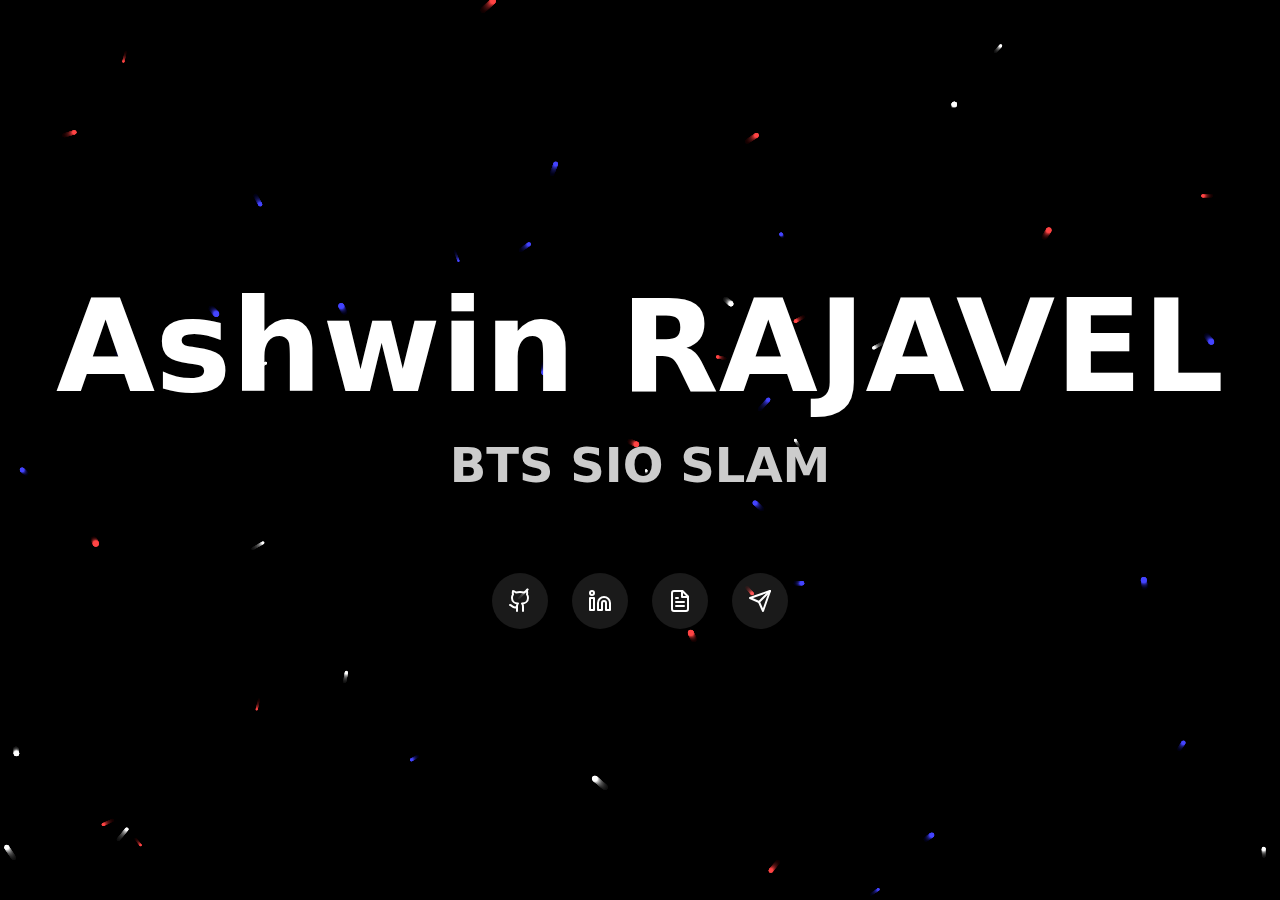
==== index.html @ 0e5405fe "test" ====
<!DOCTYPE html>
<html lang="fr">
  <head>
    <meta charset="UTF-8" />
    <meta name="viewport" content="width=device-width, initial-scale=1.0" />
    <title>Ashwin RAJAVEL - Portfolio</title>
    <link rel="stylesheet" href="portfAshstyle.css">
  </head>
  <body>
    <canvas id="particleCanvas"></canvas>
    
    <main class="content">
      <h1>Ashwin RAJAVEL</h1>
      <h2>BTS SIO SLAM</h2>
      
      <div class="social-icons">
        <a href="https://github.com/winashr" target="_blank" rel="noopener noreferrer" class="social-icon" data-tooltip="GitHub">
          <svg xmlns="http://www.w3.org/2000/svg" width="24" height="24" viewBox="0 0 24 24" fill="none" stroke="currentColor" stroke-width="2" stroke-linecap="round" stroke-linejoin="round"><path d="M15 22v-4a4.8 4.8 0 0 0-1-3.5c3 0 6-2 6-5.5.08-1.25-.27-2.48-1-3.5.28-1.15.28-2.35 0-3.5 0 0-1 0-3 1.5-2.64-.5-5.36-.5-8 0C6 2 5 2 5 2c-.3 1.15-.3 2.35 0 3.5A5.403 5.403 0 0 0 4 9c0 3.5 3 5.5 6 5.5-.39.49-.68 1.05-.85 1.65-.17.6-.22 1.23-.15 1.85v4"/><path d="M9 18c-4.51 2-5-2-7-2"/></svg>
        </a>
        <a href="https://linkedin.com/in/ashwinrajavel" target="_blank" rel="noopener noreferrer" class="social-icon" data-tooltip="LinkedIn">
          <svg xmlns="http://www.w3.org/2000/svg" width="24" height="24" viewBox="0 0 24 24" fill="none" stroke="currentColor" stroke-width="2" stroke-linecap="round" stroke-linejoin="round"><path d="M16 8a6 6 0 0 1 6 6v7h-4v-7a2 2 0 0 0-2-2 2 2 0 0 0-2 2v7h-4v-7a6 6 0 0 1 6-6z"/><rect width="4" height="12" x="2" y="9"/><circle cx="4" cy="4" r="2"/></svg>
        <a href="/resume.pd" target="_blank" rel="noopener noreferrer" class="social-icon" data-tooltip="Resume">
          <svg xmlns="http://www.w3.org/2000/svg" width="24" height="24" viewBox="0 0 24 24" fill="none" stroke="currentColor" stroke-width="2" stroke-linecap="round" stroke-linejoin="round"><path d="M14.5 2H6a2 2 0 0 0-2 2v16a2 2 0 0 0 2 2h12a2 2 0 0 0 2-2V7.5L14.5 2z"/><polyline points="14 2 14 8 20 8"/><line x1="16" x2="8" y1="13" y2="13"/><line x1="16" x2="8" y1="17" y2="17"/><line x1="10" x2="8" y1="9" y2="9"/></svg>
        </a>
        <a href="mailto:ashwinproacc@gmail.com" class="social-icon" data-tooltip="Email">
          <svg xmlns="http://www.w3.org/2000/svg" width="24" height="24" viewBox="0 0 24 24" fill="none" stroke="currentColor" stroke-width="2" stroke-linecap="round" stroke-linejoin="round"><path d="M22 2L11 13"/><path d="M22 2L15 22L11 13L2 9L22 2z"/></svg>
        </a>
      </div>
    </main>

    <script src="portfAshscript.js"></script>
  </body>
</html>
---- portfAshstyle.css ----
* {
    margin: 0;
    padding: 0;
    box-sizing: border-box;
  }
  
  body {
    font-family: system-ui, -apple-system, BlinkMacSystemFont, 'Segoe UI', Roboto, Oxygen, Ubuntu, Cantarell, 'Open Sans', 'Helvetica Neue', sans-serif;
    background-color: black;
    color: white;
    min-height: 100vh;
    overflow: hidden;
  }
  
  #particleCanvas {
    position: fixed;
    top: 0;
    left: 0;
    width: 100%;
    height: 100%;
    z-index: 0;
  }
  
  .content {
    position: relative;
    z-index: 1;
    min-height: 100vh;
    display: flex;
    flex-direction: column;
    align-items: center;
    justify-content: center;
    padding: 1rem;
  }
  
  h1 {
    font-size: clamp(3rem, 10vw, 8rem);
    font-weight: bold;
    margin-bottom: 1rem;
    text-align: center;
  }
  
  h2 {
    font-size: clamp(1.5rem, 5vw, 3rem);
    color: #ccc;
    margin-bottom: 3rem;
    text-align: center;
  }
  
  .social-icons {
    display: flex;
    gap: 1.5rem;
    margin-top: 2rem;
  }
  
  .social-icon {
    padding: 1rem;
    background-color: rgba(255, 255, 255, 0.1);
    border-radius: 50%;
    color: white;
    transition: all 0.3s ease;
    display: flex;
    align-items: center;
    justify-content: center;
    position: relative;
  }
  
  .social-icon:hover {
    background-color: rgba(255, 255, 255, 0.2);
    transform: scale(1.1);
  }
  
  /* Tooltip styles */
  .social-icon::after {
    content: attr(data-tooltip);
    position: absolute;
    bottom: -2.5rem;
    left: 50%;
    transform: translateX(-50%);
    padding: 0.3rem 0.7rem;
    background-color: rgba(255, 255, 255, 0.9);
    color: black;
    border-radius: 100px;
    font-size: 0.7rem;
    white-space: nowrap;
    opacity: 0;
    visibility: hidden;
    transition: all 0.3s ease;
  }
  
  .social-icon:hover::after {
    opacity: 1;
    visibility: visible;
    bottom: -2rem;
  }
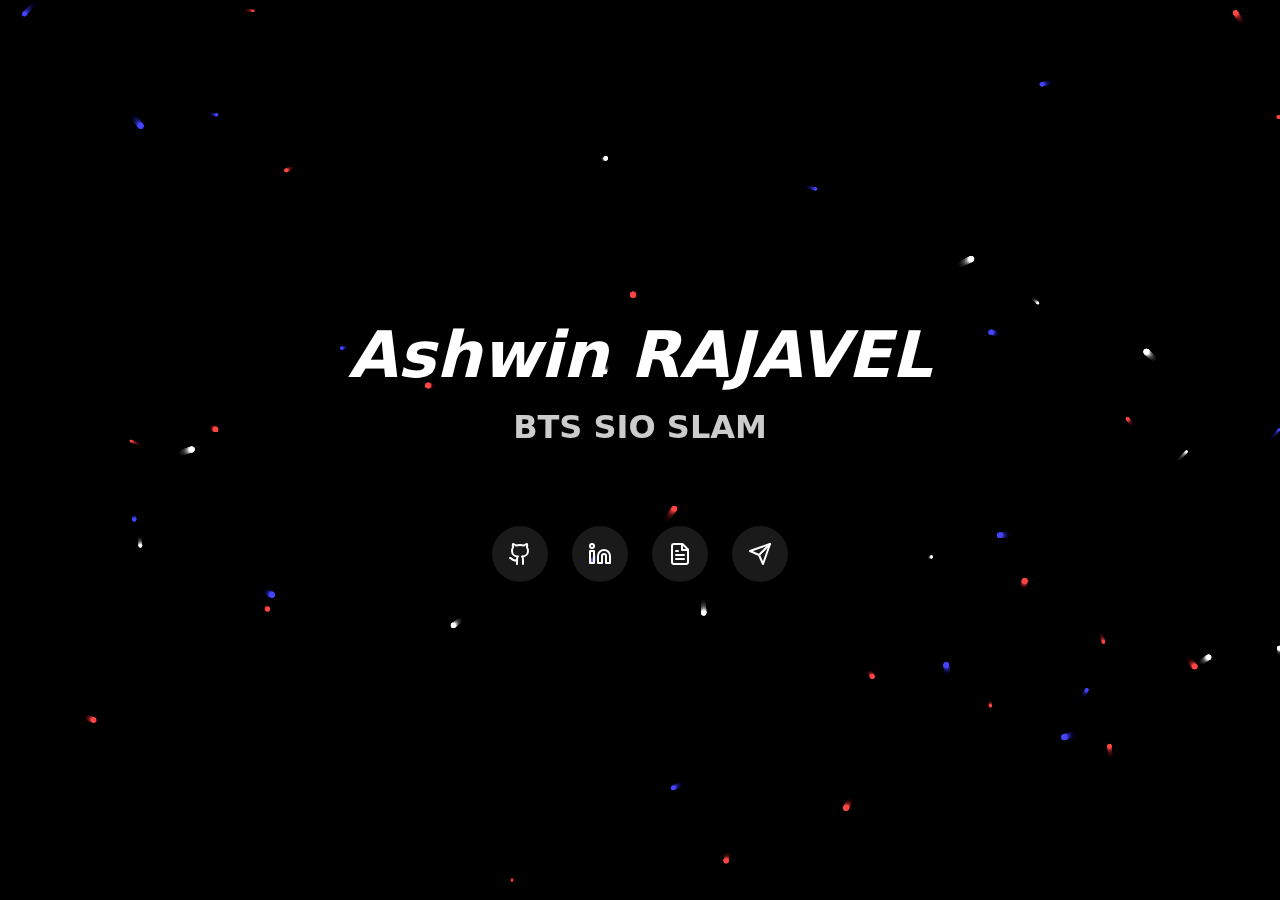
==== commit 09efb0cd: "test" ====
--- a/index.html
+++ b/index.html
@@ -3,7 +3,7 @@
   <head>
     <meta charset="UTF-8" />
     <meta name="viewport" content="width=device-width, initial-scale=1.0" />
-    <title>Ashwin RAJAVEL - Portfolio</title>
+    <title>Ashwin RAJAVEL-Portfolio</title>
     <link rel="stylesheet" href="portfAshstyle.css">
   </head>
   <body>
--- a/portfAshstyle.css
+++ b/portfAshstyle.css
@@ -33,14 +33,14 @@
   }
   
   h1 {
-    font-size: clamp(3rem, 10vw, 8rem);
-    font-weight: bold;
+    font-size: clamp(1.5rem, 7vw, 4rem);
+    font-style: italic;
     margin-bottom: 1rem;
     text-align: center;
   }
   
   h2 {
-    font-size: clamp(1.5rem, 5vw, 3rem);
+    font-size: clamp(1rem, 4vw, 2rem);
     color: #ccc;
     margin-bottom: 3rem;
     text-align: center;
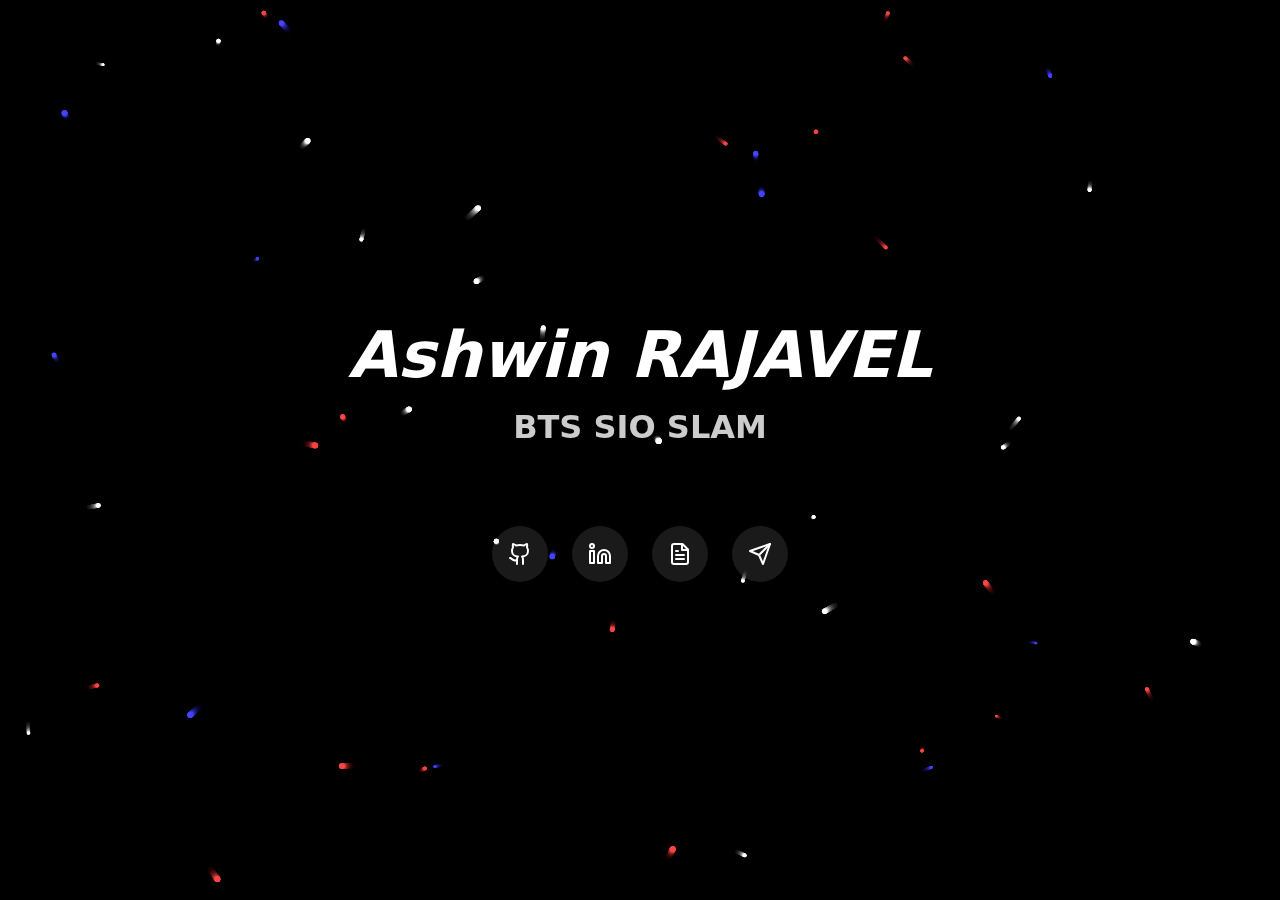
==== commit a23ae0af: "ajout du cv en version censuré" ====
--- a/index.html
+++ b/index.html
@@ -3,7 +3,7 @@
   <head>
     <meta charset="UTF-8" />
     <meta name="viewport" content="width=device-width, initial-scale=1.0" />
-    <title>Ashwin RAJAVEL-Portfolio</title>
+    <title>Ashwin RAJAVELgi-Portfolio</title>
     <link rel="stylesheet" href="portfAshstyle.css">
   </head>
   <body>
@@ -19,7 +19,7 @@
         </a>
         <a href="https://linkedin.com/in/ashwinrajavel" target="_blank" rel="noopener noreferrer" class="social-icon" data-tooltip="LinkedIn">
           <svg xmlns="http://www.w3.org/2000/svg" width="24" height="24" viewBox="0 0 24 24" fill="none" stroke="currentColor" stroke-width="2" stroke-linecap="round" stroke-linejoin="round"><path d="M16 8a6 6 0 0 1 6 6v7h-4v-7a2 2 0 0 0-2-2 2 2 0 0 0-2 2v7h-4v-7a6 6 0 0 1 6-6z"/><rect width="4" height="12" x="2" y="9"/><circle cx="4" cy="4" r="2"/></svg>
-        <a href="/resume.pd" target="_blank" rel="noopener noreferrer" class="social-icon" data-tooltip="Resume">
+        <a href="/images/CV ASHWIN (4).pdf" target="_blank" rel="noopener noreferrer" class="social-icon" data-tooltip="Resume">
           <svg xmlns="http://www.w3.org/2000/svg" width="24" height="24" viewBox="0 0 24 24" fill="none" stroke="currentColor" stroke-width="2" stroke-linecap="round" stroke-linejoin="round"><path d="M14.5 2H6a2 2 0 0 0-2 2v16a2 2 0 0 0 2 2h12a2 2 0 0 0 2-2V7.5L14.5 2z"/><polyline points="14 2 14 8 20 8"/><line x1="16" x2="8" y1="13" y2="13"/><line x1="16" x2="8" y1="17" y2="17"/><line x1="10" x2="8" y1="9" y2="9"/></svg>
         </a>
         <a href="mailto:ashwinproacc@gmail.com" class="social-icon" data-tooltip="Email">
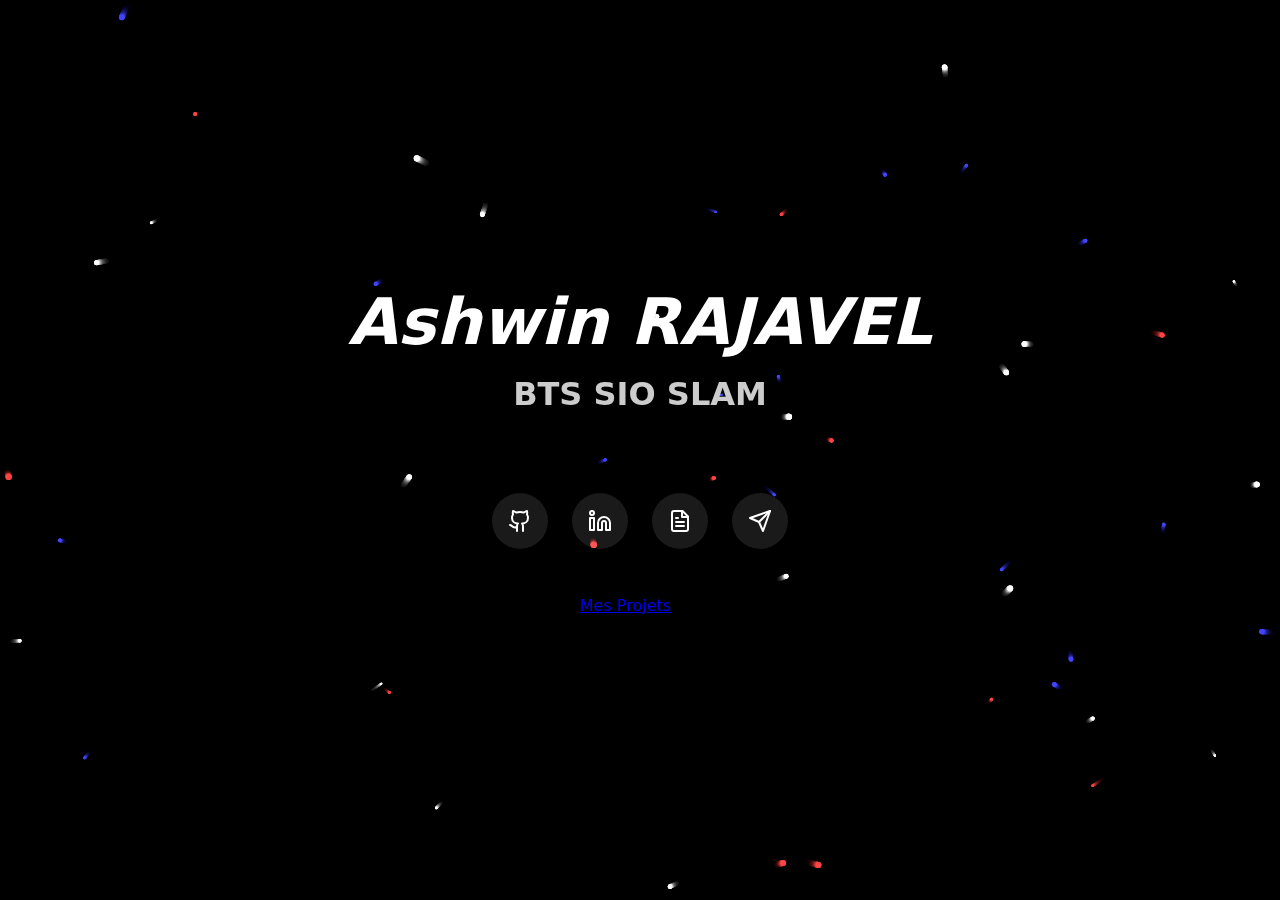
==== commit 37f01c62: "ajout de la section des meilleurs projets / et projets en cours" ====
--- a/index.html
+++ b/index.html
@@ -3,7 +3,7 @@
   <head>
     <meta charset="UTF-8" />
     <meta name="viewport" content="width=device-width, initial-scale=1.0" />
-    <title>Ashwin RAJAVELgi-Portfolio</title>
+    <title>Ashwin RAJAVEL-Portfolio</title>
     <link rel="stylesheet" href="portfAshstyle.css">
   </head>
   <body>
@@ -19,13 +19,19 @@
         </a>
         <a href="https://linkedin.com/in/ashwinrajavel" target="_blank" rel="noopener noreferrer" class="social-icon" data-tooltip="LinkedIn">
           <svg xmlns="http://www.w3.org/2000/svg" width="24" height="24" viewBox="0 0 24 24" fill="none" stroke="currentColor" stroke-width="2" stroke-linecap="round" stroke-linejoin="round"><path d="M16 8a6 6 0 0 1 6 6v7h-4v-7a2 2 0 0 0-2-2 2 2 0 0 0-2 2v7h-4v-7a6 6 0 0 1 6-6z"/><rect width="4" height="12" x="2" y="9"/><circle cx="4" cy="4" r="2"/></svg>
-        <a href="/images/CV ASHWIN (4).pdf" target="_blank" rel="noopener noreferrer" class="social-icon" data-tooltip="Resume">
+        <a href="cvAshwin.pdf" target="_blank" rel="noopener noreferrer" class="social-icon" data-tooltip="Resume">
           <svg xmlns="http://www.w3.org/2000/svg" width="24" height="24" viewBox="0 0 24 24" fill="none" stroke="currentColor" stroke-width="2" stroke-linecap="round" stroke-linejoin="round"><path d="M14.5 2H6a2 2 0 0 0-2 2v16a2 2 0 0 0 2 2h12a2 2 0 0 0 2-2V7.5L14.5 2z"/><polyline points="14 2 14 8 20 8"/><line x1="16" x2="8" y1="13" y2="13"/><line x1="16" x2="8" y1="17" y2="17"/><line x1="10" x2="8" y1="9" y2="9"/></svg>
         </a>
         <a href="mailto:ashwinproacc@gmail.com" class="social-icon" data-tooltip="Email">
           <svg xmlns="http://www.w3.org/2000/svg" width="24" height="24" viewBox="0 0 24 24" fill="none" stroke="currentColor" stroke-width="2" stroke-linecap="round" stroke-linejoin="round"><path d="M22 2L11 13"/><path d="M22 2L15 22L11 13L2 9L22 2z"/></svg>
         </a>
       </div>
+      <br>
+      <br>
+      <div class="myprojects">
+        <a href="portAshprojets.html" target="_blank" rel="noopener noreferrer" class="projects-link">Mes Projets</a>
+        <svg xmlns="http://www.w3.org/2000/svg" width="24" height="24" viewBox="0 0 24 24" fill="none" stroke="currentColor" stroke-width="2" stroke-linecap="round" stroke-linejoin="round">/></svg>
+      </div>
     </main>
 
     <script src="portfAshscript.js"></script>
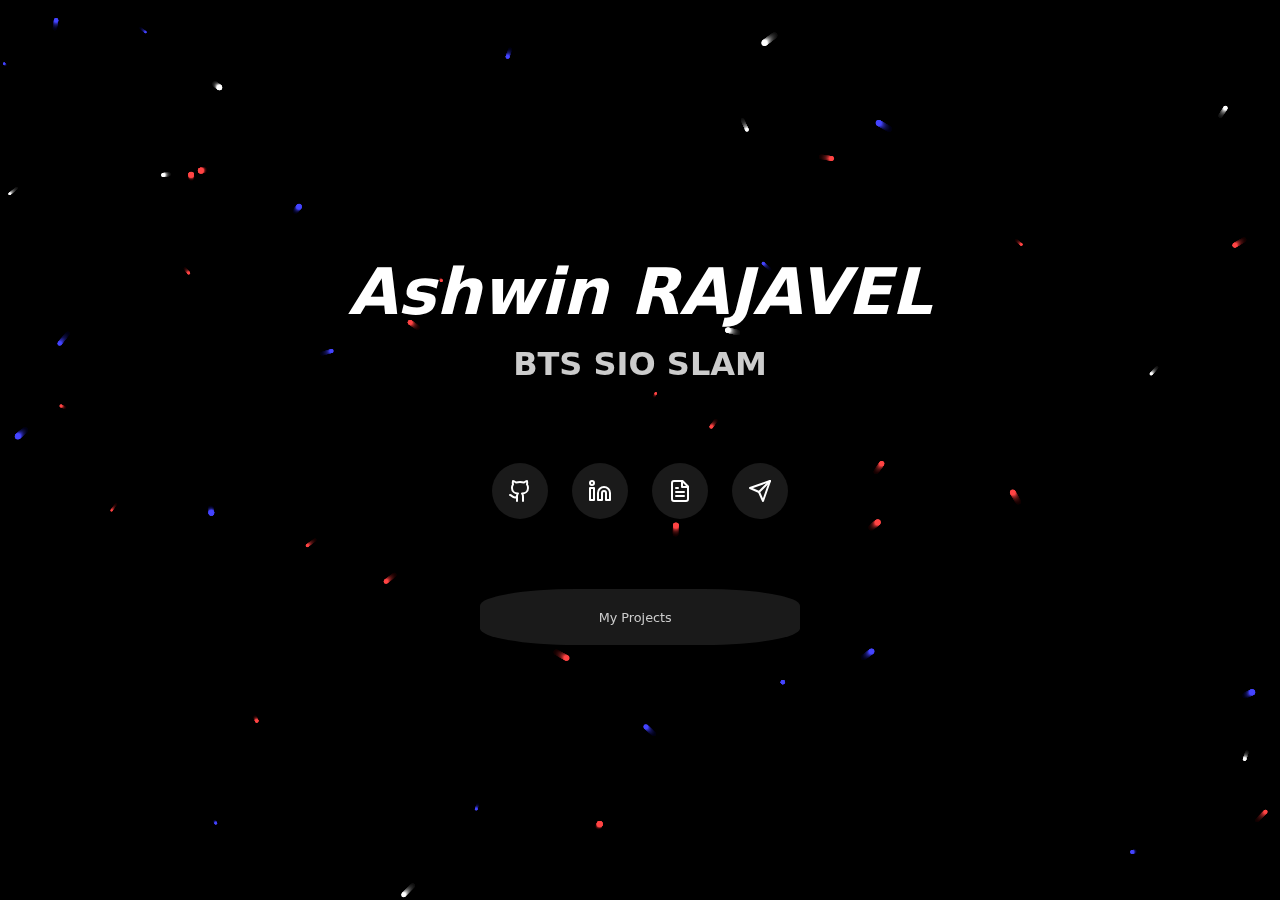
==== commit 39ef36a6: "ajout du css et du js" ====
--- a/index.html
+++ b/index.html
@@ -29,7 +29,7 @@
       <br>
       <br>
       <div class="myprojects">
-        <a href="portAshprojets.html" target="_blank" rel="noopener noreferrer" class="projects-link">Mes Projets</a>
+        <a href="portAshprojets.html" target="_blank" rel="noopener noreferrer" class="projects-link"><p>My Projects</p></a>
         <svg xmlns="http://www.w3.org/2000/svg" width="24" height="24" viewBox="0 0 24 24" fill="none" stroke="currentColor" stroke-width="2" stroke-linecap="round" stroke-linejoin="round">/></svg>
       </div>
     </main>
--- a/portfAshstyle.css
+++ b/portfAshstyle.css
@@ -91,4 +91,33 @@
     opacity: 1;
     visibility: visible;
     bottom: -2rem;
+  }
+
+  .myprojects {
+    display: flex;
+    gap: 1.5rem;
+    margin-top: 2rem;
+    padding: 1rem;
+    background-color: rgba(255, 255, 255, 0.1);
+    border-radius: 30%;
+    color: white;
+    transition: all 0.3s ease;
+    display: flex;
+    align-items: center;
+    justify-content: center;
+    position: relative;
+  }
+
+  .projects-link {
+    text-decoration: none;
+    color: white;
+    font-size: 0.9rem;
+    text-align: center;
+    padding: 0.1rem 4rem;
+  }
+
+  .projects-link p {
+    font-size: 0.8rem;
+    color: #ccc;
+    margin-left:2.4rem;
   }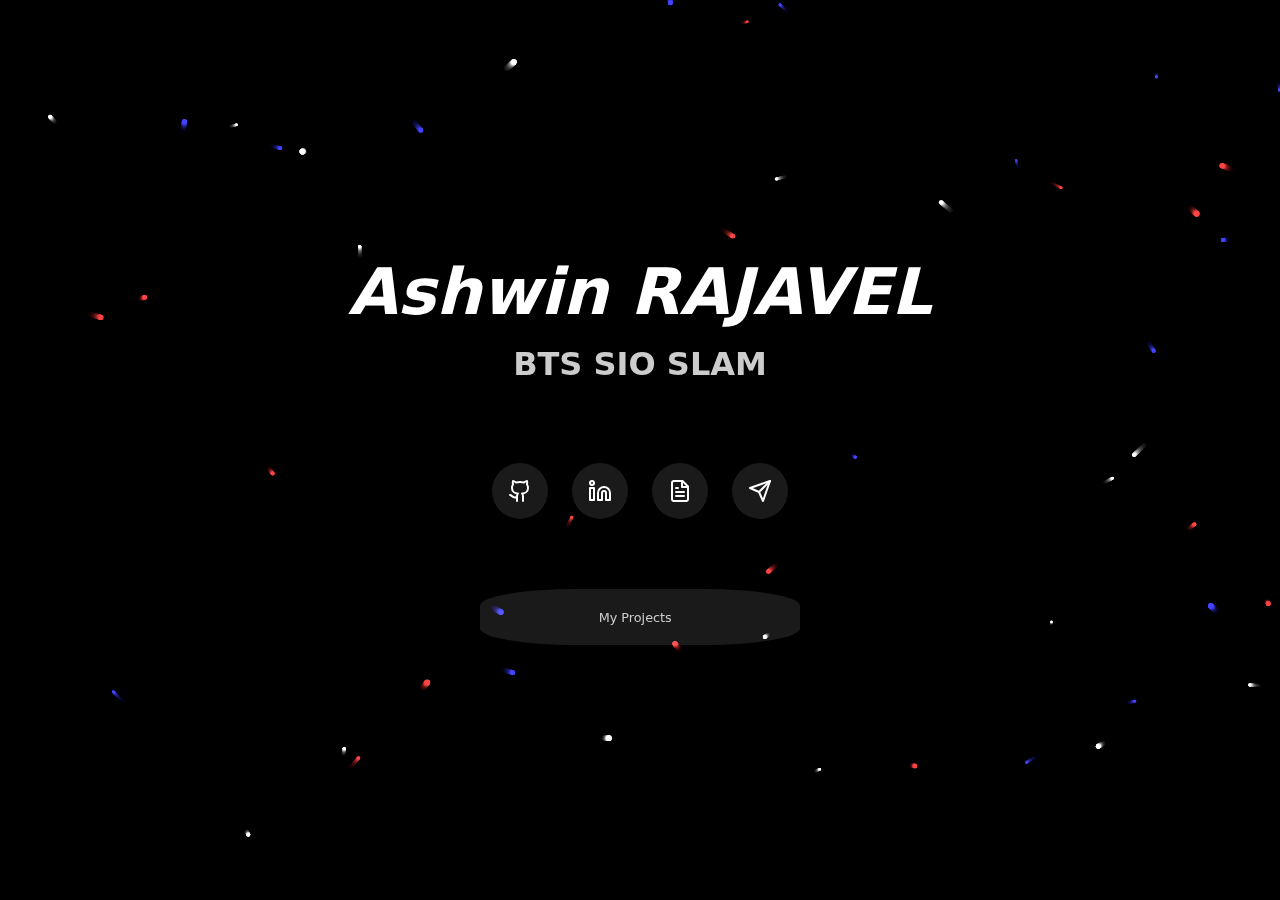
==== commit 69f20549: "Modif final du portfolio" ====
--- a/index.html
+++ b/index.html
@@ -29,7 +29,7 @@
       <br>
       <br>
       <div class="myprojects">
-        <a href="portAshprojets.html" target="_blank" rel="noopener noreferrer" class="projects-link"><p>My Projects</p></a>
+        <a href="/mesProjets/portAshprojets.html" target="_blank" rel="noopener noreferrer" class="projects-link"><p>My Projects</p></a>
         <svg xmlns="http://www.w3.org/2000/svg" width="24" height="24" viewBox="0 0 24 24" fill="none" stroke="currentColor" stroke-width="2" stroke-linecap="round" stroke-linejoin="round">/></svg>
       </div>
     </main>
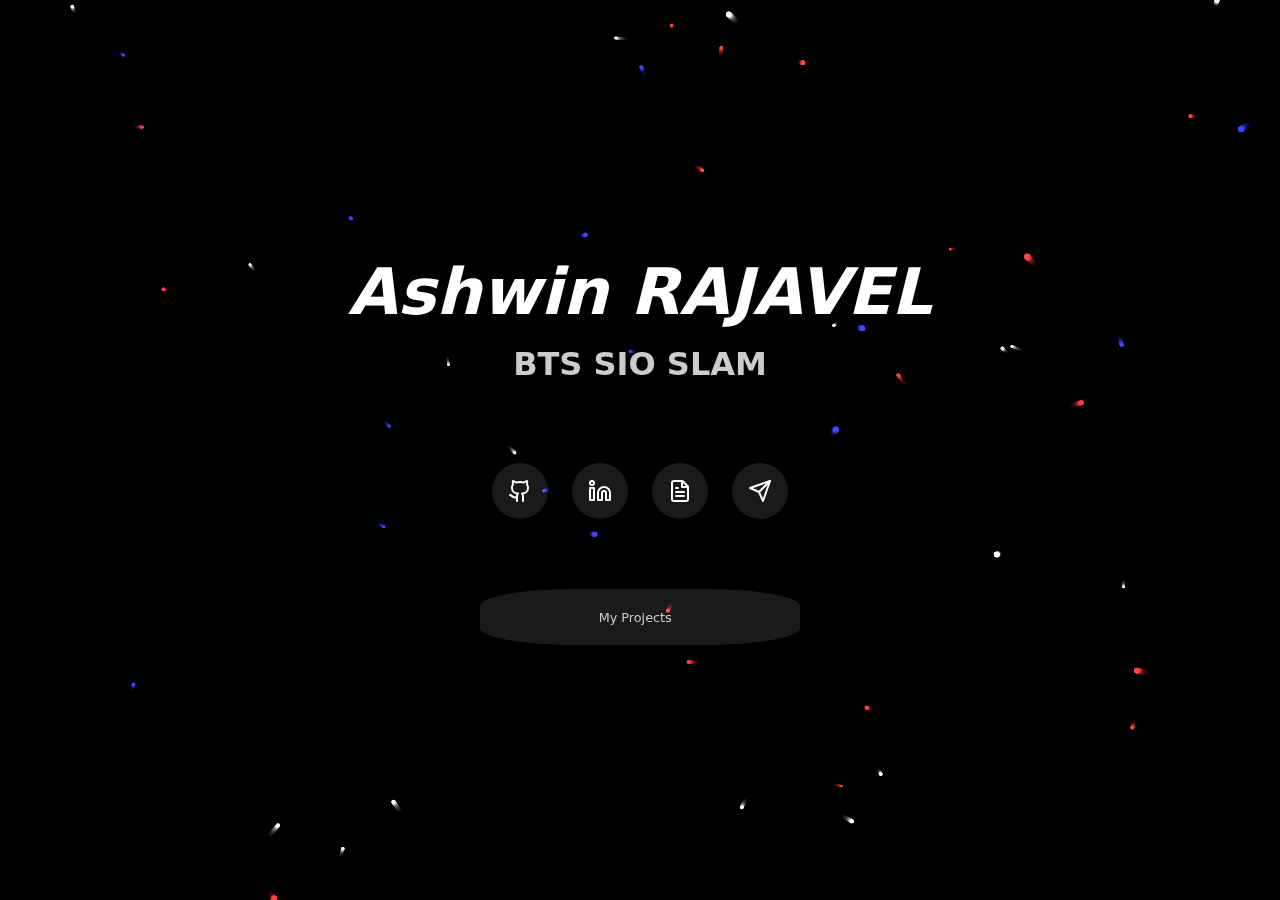
==== commit 269dc409: "test" ====
--- a/index.html
+++ b/index.html
@@ -29,7 +29,7 @@
       <br>
       <br>
       <div class="myprojects">
-        <a href="/mesProjets/portAshprojets.html" target="_blank" rel="noopener noreferrer" class="projects-link"><p>My Projects</p></a>
+        <a href="/mesProjets/index.html" target="_blank" rel="noopener noreferrer" class="projects-link"><p>My Projects</p></a>
         <svg xmlns="http://www.w3.org/2000/svg" width="24" height="24" viewBox="0 0 24 24" fill="none" stroke="currentColor" stroke-width="2" stroke-linecap="round" stroke-linejoin="round">/></svg>
       </div>
     </main>
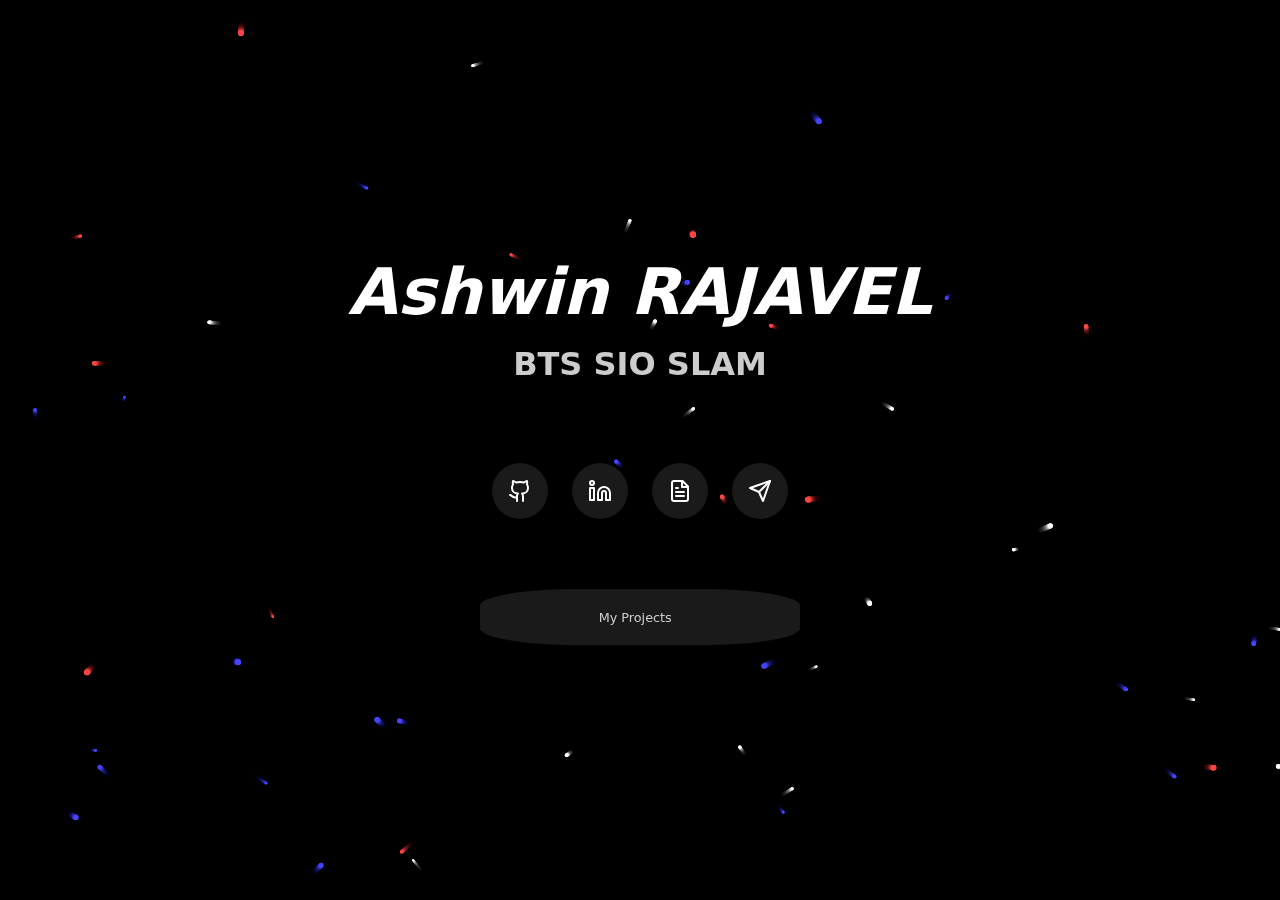
==== commit 4cae4b00: "Fin du test" ====
--- a/index.html
+++ b/index.html
@@ -29,7 +29,7 @@
       <br>
       <br>
       <div class="myprojects">
-        <a href="/mesProjets/index.html" target="_blank" rel="noopener noreferrer" class="projects-link"><p>My Projects</p></a>
+        <a href="mesProjets/index.html" target="_blank" rel="noopener noreferrer" class="projects-link"><p>My Projects</p></a>
         <svg xmlns="http://www.w3.org/2000/svg" width="24" height="24" viewBox="0 0 24 24" fill="none" stroke="currentColor" stroke-width="2" stroke-linecap="round" stroke-linejoin="round">/></svg>
       </div>
     </main>
